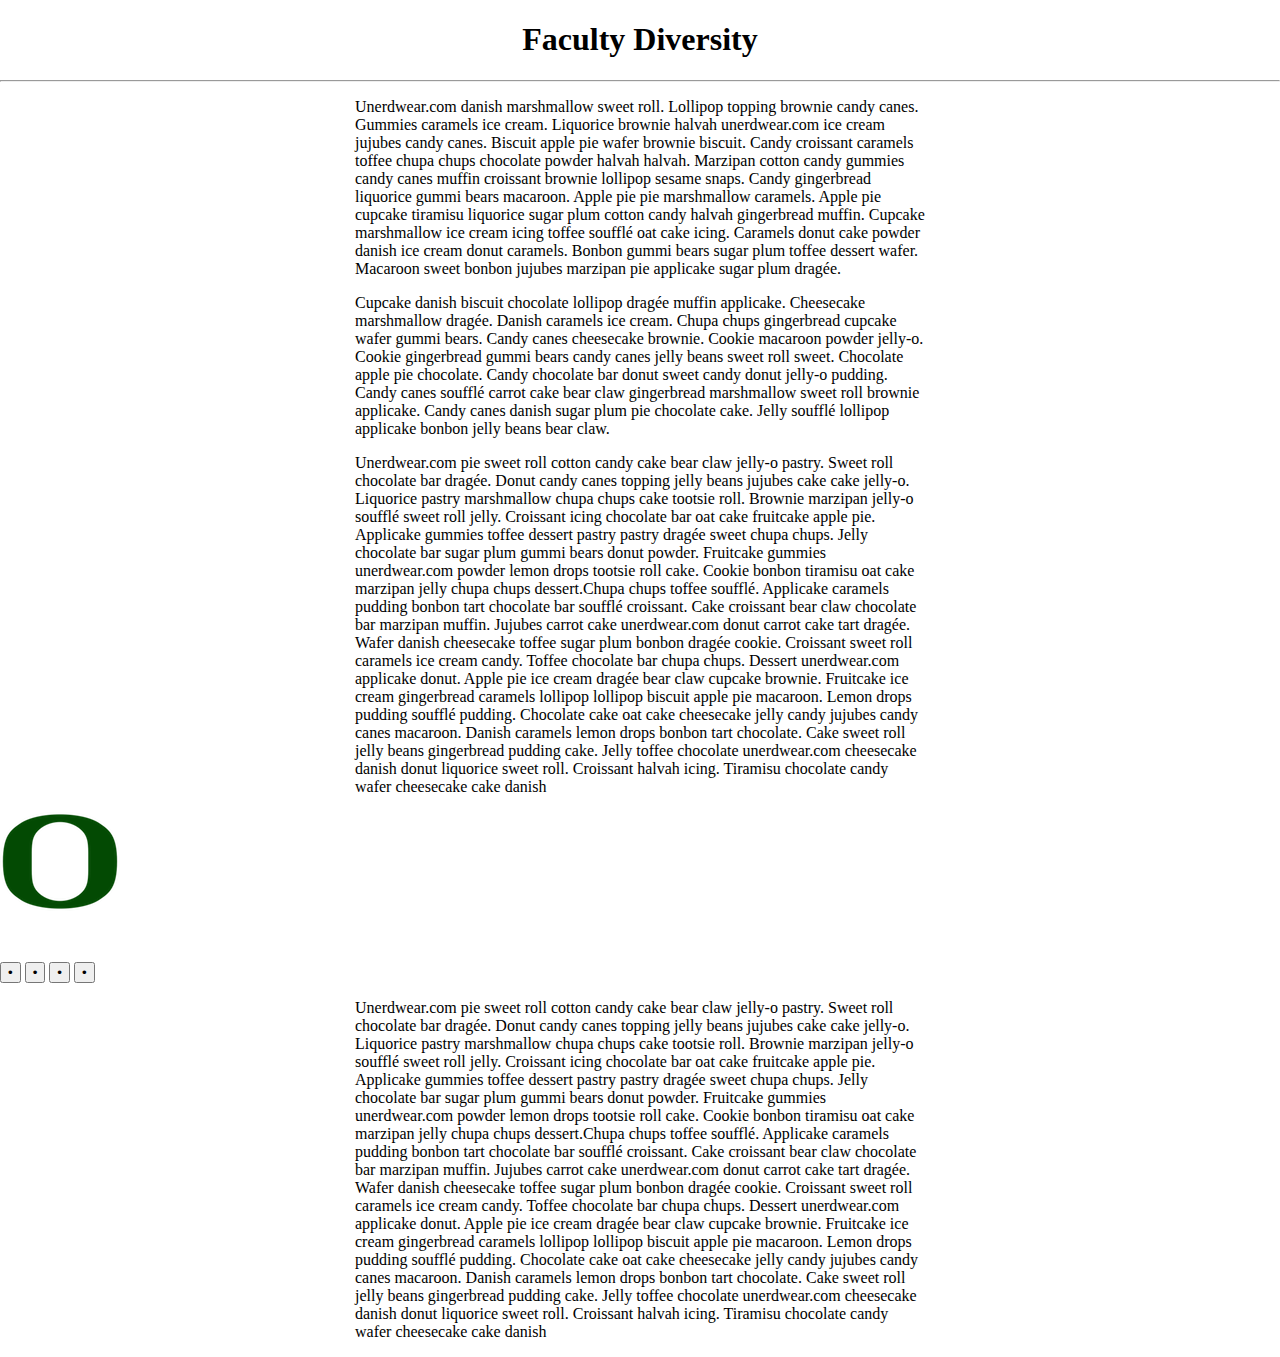
==== facultyProjectOct.html @ 59bb6b70 "official" ====
<!DOCTYPE html>
<html lang="en">
  <head>
    <meta charset="utf-8">
    <meta http-equiv="X-UA-Compatible" content="IE=edge">
    <meta name="viewport" content="width=device-width, initial-scale=1">
    <title>Faculty Diversity</title>

    <link href="css/style.css" rel="stylesheet">
    <script type="text/javascript" src="
      js/jquery/jquery-2.1.1.js"></script>
    <script type="text/javascript" src="
      js/jquery/jquery-migrate-1.2.1.js"></script> 
  </head>

  <body>
   <h1> Faculty Diversity </h1>
    <hr>
    <p class="text">Unerdwear.com danish marshmallow sweet roll. Lollipop topping brownie candy canes. Gummies caramels ice cream. Liquorice brownie halvah unerdwear.com ice cream jujubes candy canes. Biscuit apple pie wafer brownie biscuit. Candy croissant caramels toffee chupa chups chocolate powder halvah halvah. Marzipan cotton candy gummies candy canes muffin croissant brownie lollipop sesame snaps. Candy gingerbread liquorice gummi bears macaroon. Apple pie pie marshmallow caramels. Apple pie cupcake tiramisu liquorice sugar plum cotton candy halvah gingerbread muffin. Cupcake marshmallow ice cream icing toffee soufflé oat cake icing. Caramels donut cake powder danish ice cream donut caramels. Bonbon gummi bears sugar plum toffee dessert wafer. Macaroon sweet bonbon jujubes marzipan pie applicake sugar plum dragée.
      </p> 
      <aside>
      
      </aside>
      <p class="text">
    Cupcake danish biscuit chocolate lollipop dragée muffin applicake. Cheesecake marshmallow dragée. Danish caramels ice cream. Chupa chups gingerbread cupcake wafer gummi bears. Candy canes cheesecake brownie. Cookie macaroon powder jelly-o. Cookie gingerbread gummi bears candy canes jelly beans sweet roll sweet. Chocolate apple pie chocolate. Candy chocolate bar donut sweet candy donut jelly-o pudding. Candy canes soufflé carrot cake bear claw gingerbread marshmallow sweet roll brownie applicake. Candy canes danish sugar plum pie chocolate cake. Jelly soufflé lollipop applicake bonbon jelly beans bear claw.
    </p>
    <p class="text">
    Unerdwear.com pie sweet roll cotton candy cake bear claw jelly-o pastry. Sweet roll chocolate bar dragée. Donut candy canes topping jelly beans jujubes cake cake jelly-o. Liquorice pastry marshmallow chupa chups cake tootsie roll. Brownie marzipan jelly-o soufflé sweet roll jelly. Croissant icing chocolate bar oat cake fruitcake apple pie. Applicake gummies toffee dessert pastry pastry dragée sweet chupa chups. Jelly chocolate bar sugar plum gummi bears donut powder. Fruitcake gummies unerdwear.com powder lemon drops tootsie roll cake. Cookie bonbon tiramisu oat cake marzipan jelly chupa chups dessert.Chupa chups toffee soufflé. Applicake caramels pudding bonbon tart chocolate bar soufflé croissant. Cake croissant bear claw chocolate bar marzipan muffin.
    Jujubes carrot cake unerdwear.com donut carrot cake tart dragée. Wafer danish cheesecake toffee sugar plum bonbon dragée cookie. Croissant sweet roll caramels ice cream candy. Toffee chocolate bar chupa chups. Dessert unerdwear.com applicake donut. Apple pie ice cream dragée bear claw cupcake brownie. Fruitcake ice cream gingerbread caramels lollipop lollipop biscuit apple pie macaroon. Lemon drops pudding soufflé pudding. Chocolate cake oat cake cheesecake jelly candy jujubes candy canes macaroon. Danish caramels lemon drops bonbon tart chocolate. Cake sweet roll jelly beans gingerbread pudding cake. Jelly toffee chocolate unerdwear.com cheesecake danish donut liquorice sweet roll. Croissant halvah icing. Tiramisu chocolate candy wafer cheesecake cake danish
</p> 
<section>
<div class="slider">
<div class="inner">
    <!-- <input class="clicked" type="image" src="img/click.png" onclick="slideLeft();"> -->
        <div class="active" id="oregon"> 
           <img id="oregon-logo" type="image" src="img/oregon.png">
        </div> 
        
        <div class="logo" id="uwash"> 
           <img id="uwash-logo" type="image" src="img/uwash.png">
        </div>

        <div class="logo" id="wstate">
          <img id="wstate-logo" type="image" src="img/wstate.png">
        </div>

        <div class="logo"> 
            <img id="ucla-logo" type="image" src="img/ucla.gif">
        </div>

        <div class="logo" id="ucsd"> 
           <img id="ucsd-logo" type="image" src="img/ucsd.png">
        </div>

        <div class="logo" id="cal">
          <img class="icon" id="cal-logo" src="img/berkeley.png">
        </div>

        <div class="logo" id="davis">
          <img class="icon" id="davis-logo" src="img/ucdavis.gif">
        </div>

        <div class="logo" id="irvine">
          <img class="icon" id="irvine-logo" src="img/ucirvine.gif">
        </div>

        <div class="logo" id="texas">
          <img class="icon" id="texas-logo" src="img/texas.gif">
        </div>     

        <div class="logo" id="vandal"> 
            <img id="vandal-logo" type="image" src="img/vandal.png">
        </div>

        <div class="logo" id="boulder">
          <img class="icon" id="boulder-logo" src="img/boulder.png">
        </div>

        <div class="logo" id="gator">
          <img class="icon" id="gator-logo" src="img/uflorida.png">
        </div>

        <div class="logo" id="tam">
          <img class="icon" id="tam-logo" src="img/tam.png">
        </div>

        
    <!--<input class="clicked" type="image" src="img/click2.png" onclick="slideRight();"> -->
  </div>  <!-- end inner -->
</div>  <!-- end slider -->

 <button type="button" class="slide-btn">&bull;</button>
<button type="button" class="slide-btn">&bull;</button>
<button type="button" class="slide-btn">&bull;</button>
<button type="button" class="slide-btn">&bull;</button>
</section>


    <p class="text">
    Unerdwear.com pie sweet roll cotton candy cake bear claw jelly-o pastry. Sweet roll chocolate bar dragée. Donut candy canes topping jelly beans jujubes cake cake jelly-o. Liquorice pastry marshmallow chupa chups cake tootsie roll. Brownie marzipan jelly-o soufflé sweet roll jelly. Croissant icing chocolate bar oat cake fruitcake apple pie. Applicake gummies toffee dessert pastry pastry dragée sweet chupa chups. Jelly chocolate bar sugar plum gummi bears donut powder. Fruitcake gummies unerdwear.com powder lemon drops tootsie roll cake. Cookie bonbon tiramisu oat cake marzipan jelly chupa chups dessert.Chupa chups toffee soufflé. Applicake caramels pudding bonbon tart chocolate bar soufflé croissant. Cake croissant bear claw chocolate bar marzipan muffin.
    Jujubes carrot cake unerdwear.com donut carrot cake tart dragée. Wafer danish cheesecake toffee sugar plum bonbon dragée cookie. Croissant sweet roll caramels ice cream candy. Toffee chocolate bar chupa chups. Dessert unerdwear.com applicake donut. Apple pie ice cream dragée bear claw cupcake brownie. Fruitcake ice cream gingerbread caramels lollipop lollipop biscuit apple pie macaroon. Lemon drops pudding soufflé pudding. Chocolate cake oat cake cheesecake jelly candy jujubes candy canes macaroon. Danish caramels lemon drops bonbon tart chocolate. Cake sweet roll jelly beans gingerbread pudding cake. Jelly toffee chocolate unerdwear.com cheesecake danish donut liquorice sweet roll. Croissant halvah icing. Tiramisu chocolate candy wafer cheesecake cake danish
</p>

    <script type="text/javascript" src="js/facultyProject.js"></script>
    <script type="text/javascript" src="js/modals.js"></script> 
      
  </body>
</html>
---- css/style.css ----
body{
	margin: 0px;
}
h1{
	text-align: center;
	font-family: times;
}
.text{
	padding-left: 355px;
	padding-right: 355px;
	max-width: 900px;
	position: relative;
}
aside{
	float: right;
	padding-right: 245px;
}
.slider {
    position: relative;
    overflow: hidden;
    height: 150px;
}
.inner {
    width: 100%;
    height: 100%;
    position: relative;
}
.logo {
    width: 100%;
    height: 100%;
    display: none;
    position: absolute;
}
.logo:first-child {
    display: block;
}
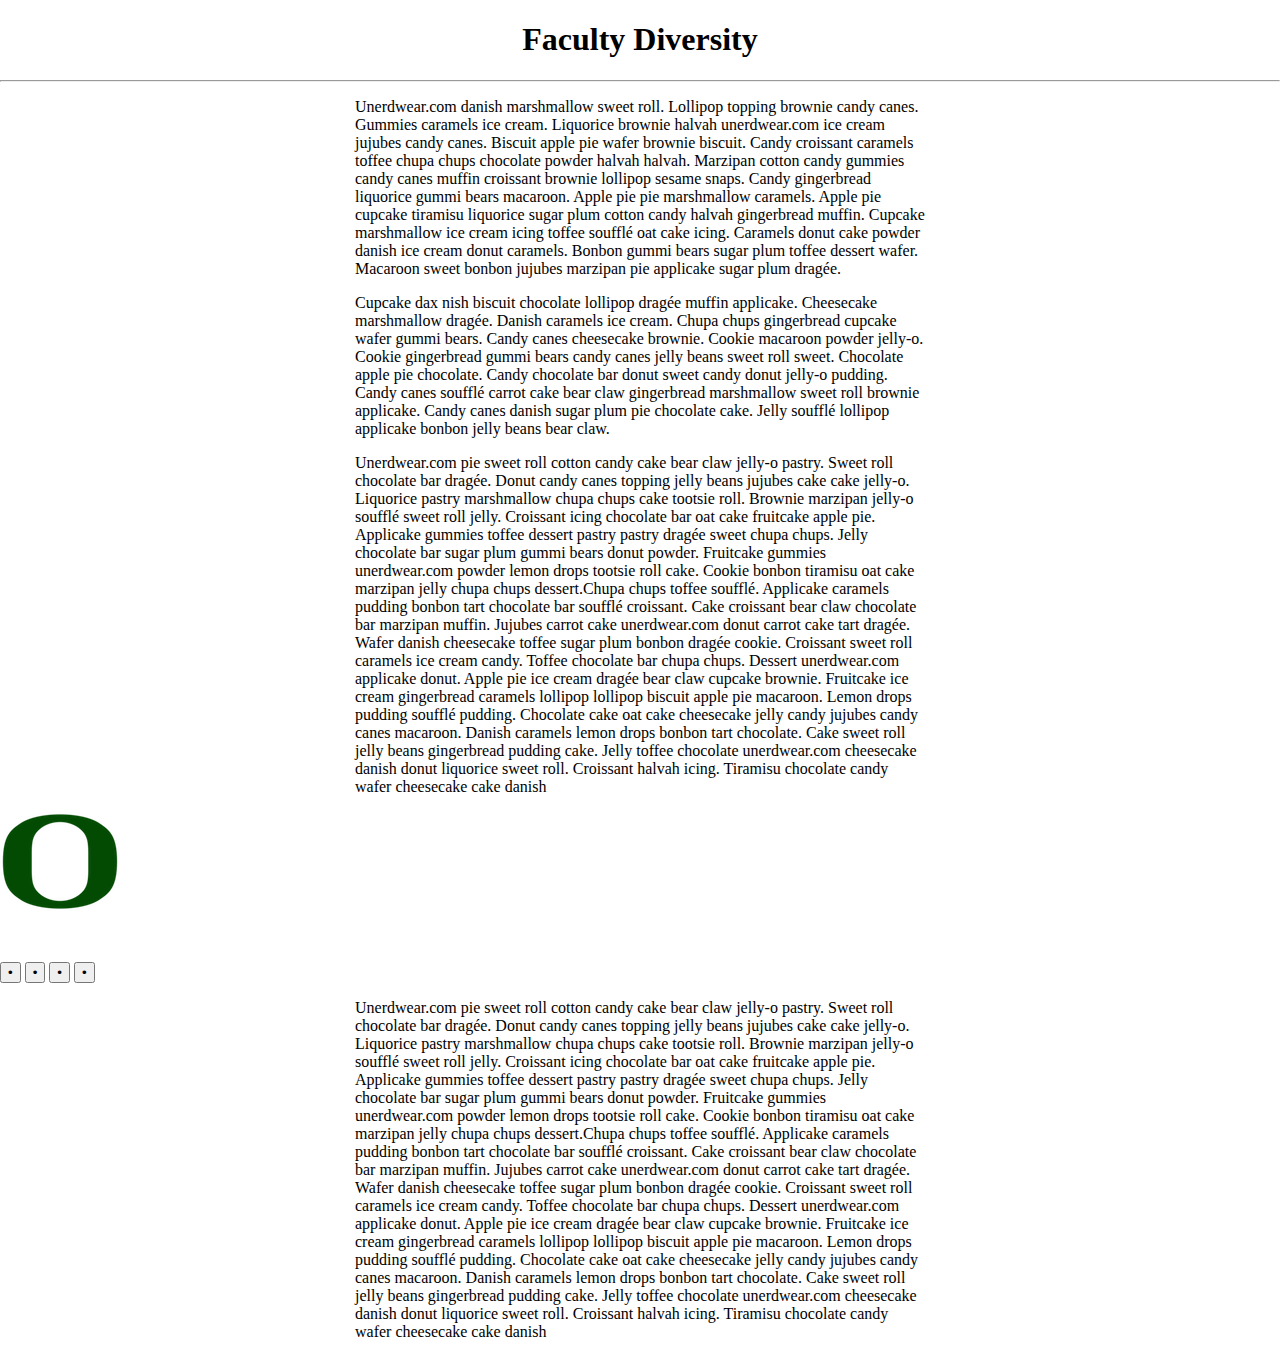
==== commit 2b2ad164: "added text (test)" ====
--- a/facultyProjectOct.html
+++ b/facultyProjectOct.html
@@ -22,7 +22,7 @@
       
       </aside>
       <p class="text">
-    Cupcake danish biscuit chocolate lollipop dragée muffin applicake. Cheesecake marshmallow dragée. Danish caramels ice cream. Chupa chups gingerbread cupcake wafer gummi bears. Candy canes cheesecake brownie. Cookie macaroon powder jelly-o. Cookie gingerbread gummi bears candy canes jelly beans sweet roll sweet. Chocolate apple pie chocolate. Candy chocolate bar donut sweet candy donut jelly-o pudding. Candy canes soufflé carrot cake bear claw gingerbread marshmallow sweet roll brownie applicake. Candy canes danish sugar plum pie chocolate cake. Jelly soufflé lollipop applicake bonbon jelly beans bear claw.
+    Cupcake dax nish biscuit chocolate lollipop dragée muffin applicake. Cheesecake marshmallow dragée. Danish caramels ice cream. Chupa chups gingerbread cupcake wafer gummi bears. Candy canes cheesecake brownie. Cookie macaroon powder jelly-o. Cookie gingerbread gummi bears candy canes jelly beans sweet roll sweet. Chocolate apple pie chocolate. Candy chocolate bar donut sweet candy donut jelly-o pudding. Candy canes soufflé carrot cake bear claw gingerbread marshmallow sweet roll brownie applicake. Candy canes danish sugar plum pie chocolate cake. Jelly soufflé lollipop applicake bonbon jelly beans bear claw.
     </p>
     <p class="text">
     Unerdwear.com pie sweet roll cotton candy cake bear claw jelly-o pastry. Sweet roll chocolate bar dragée. Donut candy canes topping jelly beans jujubes cake cake jelly-o. Liquorice pastry marshmallow chupa chups cake tootsie roll. Brownie marzipan jelly-o soufflé sweet roll jelly. Croissant icing chocolate bar oat cake fruitcake apple pie. Applicake gummies toffee dessert pastry pastry dragée sweet chupa chups. Jelly chocolate bar sugar plum gummi bears donut powder. Fruitcake gummies unerdwear.com powder lemon drops tootsie roll cake. Cookie bonbon tiramisu oat cake marzipan jelly chupa chups dessert.Chupa chups toffee soufflé. Applicake caramels pudding bonbon tart chocolate bar soufflé croissant. Cake croissant bear claw chocolate bar marzipan muffin.
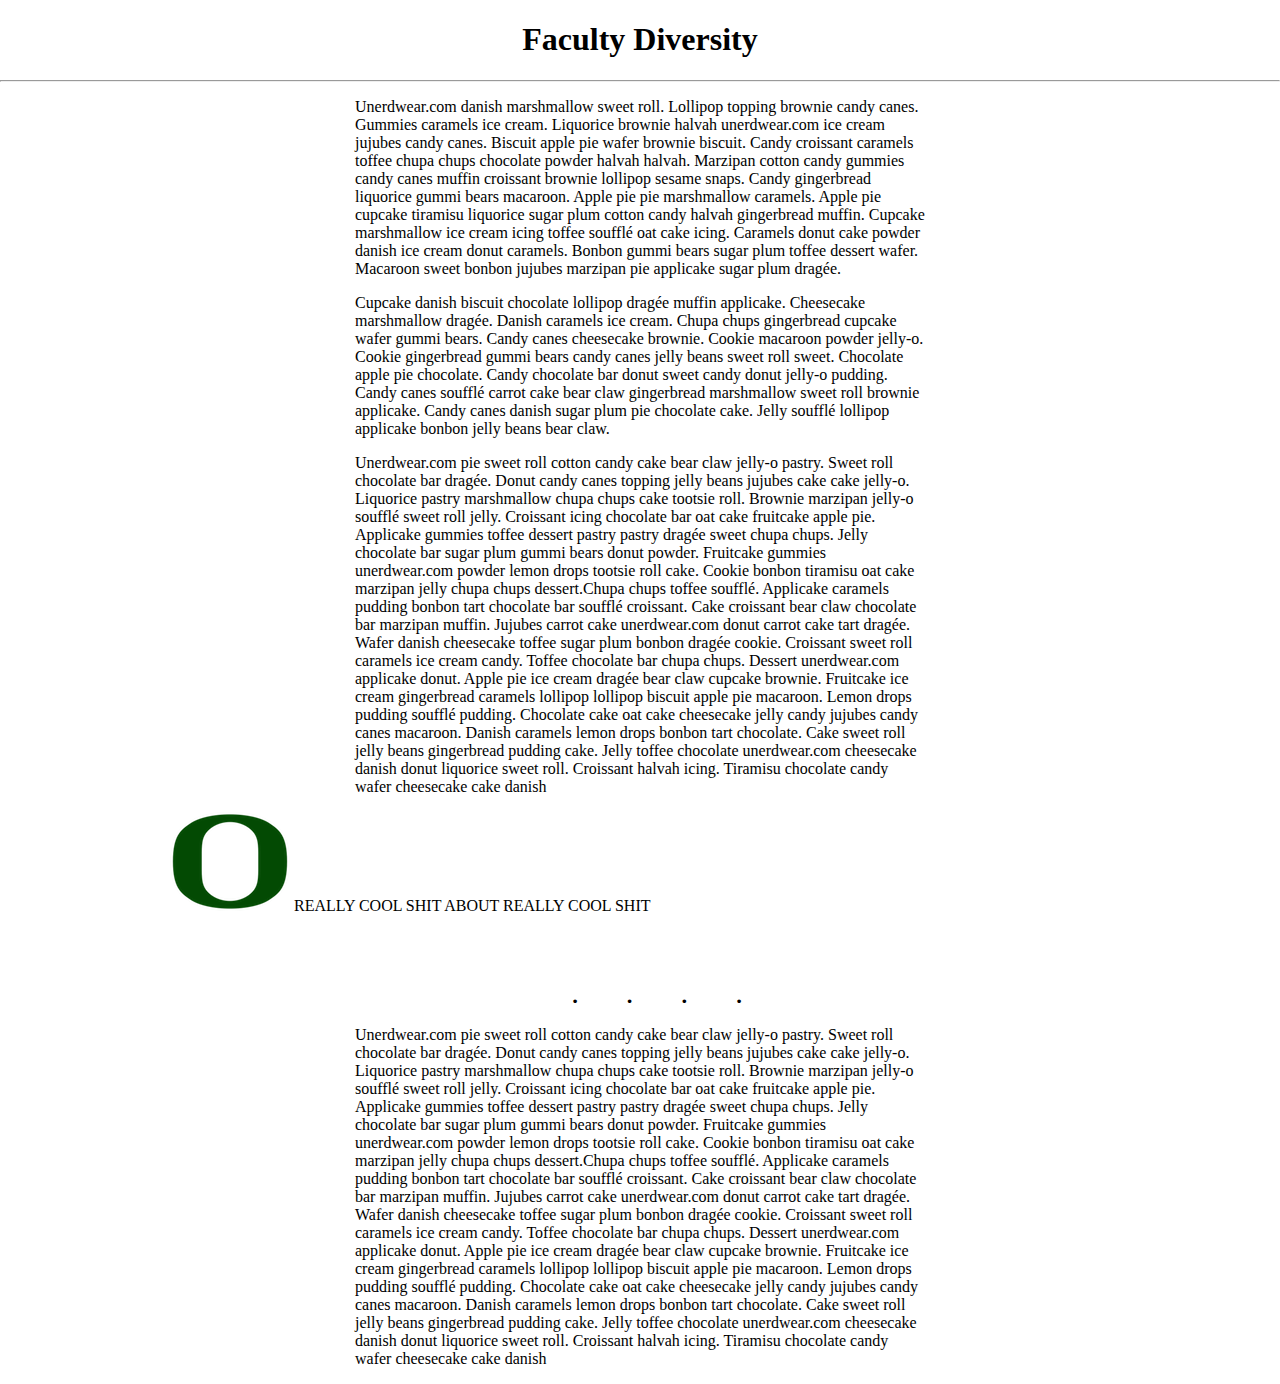
==== commit 2732e241: "making comments" ====
--- a/facultyProjectOct.html
+++ b/facultyProjectOct.html
@@ -22,7 +22,7 @@
       
       </aside>
       <p class="text">
-    Cupcake dax nish biscuit chocolate lollipop dragée muffin applicake. Cheesecake marshmallow dragée. Danish caramels ice cream. Chupa chups gingerbread cupcake wafer gummi bears. Candy canes cheesecake brownie. Cookie macaroon powder jelly-o. Cookie gingerbread gummi bears candy canes jelly beans sweet roll sweet. Chocolate apple pie chocolate. Candy chocolate bar donut sweet candy donut jelly-o pudding. Candy canes soufflé carrot cake bear claw gingerbread marshmallow sweet roll brownie applicake. Candy canes danish sugar plum pie chocolate cake. Jelly soufflé lollipop applicake bonbon jelly beans bear claw.
+    Cupcake danish biscuit chocolate lollipop dragée muffin applicake. Cheesecake marshmallow dragée. Danish caramels ice cream. Chupa chups gingerbread cupcake wafer gummi bears. Candy canes cheesecake brownie. Cookie macaroon powder jelly-o. Cookie gingerbread gummi bears candy canes jelly beans sweet roll sweet. Chocolate apple pie chocolate. Candy chocolate bar donut sweet candy donut jelly-o pudding. Candy canes soufflé carrot cake bear claw gingerbread marshmallow sweet roll brownie applicake. Candy canes danish sugar plum pie chocolate cake. Jelly soufflé lollipop applicake bonbon jelly beans bear claw.
     </p>
     <p class="text">
     Unerdwear.com pie sweet roll cotton candy cake bear claw jelly-o pastry. Sweet roll chocolate bar dragée. Donut candy canes topping jelly beans jujubes cake cake jelly-o. Liquorice pastry marshmallow chupa chups cake tootsie roll. Brownie marzipan jelly-o soufflé sweet roll jelly. Croissant icing chocolate bar oat cake fruitcake apple pie. Applicake gummies toffee dessert pastry pastry dragée sweet chupa chups. Jelly chocolate bar sugar plum gummi bears donut powder. Fruitcake gummies unerdwear.com powder lemon drops tootsie roll cake. Cookie bonbon tiramisu oat cake marzipan jelly chupa chups dessert.Chupa chups toffee soufflé. Applicake caramels pudding bonbon tart chocolate bar soufflé croissant. Cake croissant bear claw chocolate bar marzipan muffin.
@@ -30,69 +30,41 @@
 </p> 
 <section>
 <div class="slider">
+<div class="slide-viewer" 
 <div class="inner">
     <!-- <input class="clicked" type="image" src="img/click.png" onclick="slideLeft();"> -->
-        <div class="active" id="oregon"> 
+        <div class="logo logo-1" id="oregon"> 
            <img id="oregon-logo" type="image" src="img/oregon.png">
+
+           REALLY COOL SHIT ABOUT REALLY COOL SHIT
         </div> 
         
-        <div class="logo" id="uwash"> 
+        <div class="logo logo-2" id="uwash"> 
            <img id="uwash-logo" type="image" src="img/uwash.png">
+
+           REALLY COOL SHIT ABOUT REALLY COOL SHIT 
         </div>
 
-        <div class="logo" id="wstate">
+        <div class="logo logo-3" id="wstate">
           <img id="wstate-logo" type="image" src="img/wstate.png">
+
+          REALLY COOL SHIT ABOUT REALLY COOL SHIT
         </div>
 
-        <div class="logo"> 
+        <div class="logo logo-4"> 
             <img id="ucla-logo" type="image" src="img/ucla.gif">
-        </div>
-
-        <div class="logo" id="ucsd"> 
-           <img id="ucsd-logo" type="image" src="img/ucsd.png">
-        </div>
-
-        <div class="logo" id="cal">
-          <img class="icon" id="cal-logo" src="img/berkeley.png">
-        </div>
-
-        <div class="logo" id="davis">
-          <img class="icon" id="davis-logo" src="img/ucdavis.gif">
-        </div>
-
-        <div class="logo" id="irvine">
-          <img class="icon" id="irvine-logo" src="img/ucirvine.gif">
-        </div>
-
-        <div class="logo" id="texas">
-          <img class="icon" id="texas-logo" src="img/texas.gif">
-        </div>     
-
-        <div class="logo" id="vandal"> 
-            <img id="vandal-logo" type="image" src="img/vandal.png">
-        </div>
-
-        <div class="logo" id="boulder">
-          <img class="icon" id="boulder-logo" src="img/boulder.png">
-        </div>
-
-        <div class="logo" id="gator">
-          <img class="icon" id="gator-logo" src="img/uflorida.png">
-        </div>
-
-        <div class="logo" id="tam">
-          <img class="icon" id="tam-logo" src="img/tam.png">
-        </div>
-
-        
-    <!--<input class="clicked" type="image" src="img/click2.png" onclick="slideRight();"> -->
+          REALLY COOL SHIT ABOUT REALLY COOL SHIT  
+        </div>      
   </div>  <!-- end inner -->
+</div> <!-- end viewer -->
 </div>  <!-- end slider -->
-
- <button type="button" class="slide-btn">&bull;</button>
+<div class="slide-button">
 <button type="button" class="slide-btn">&bull;</button>
 <button type="button" class="slide-btn">&bull;</button>
 <button type="button" class="slide-btn">&bull;</button>
+<button type="button" class="slide-btn">&bull;</button>
+</div>
+
 </section>
 
 
@@ -102,7 +74,6 @@
 </p>
 
     <script type="text/javascript" src="js/facultyProject.js"></script>
-    <script type="text/javascript" src="js/modals.js"></script> 
       
   </body>
 </html>--- a/css/style.css
+++ b/css/style.css
@@ -11,19 +11,18 @@
 	max-width: 900px;
 	position: relative;
 }
-aside{
-	float: right;
-	padding-right: 245px;
-}
 .slider {
     position: relative;
     overflow: hidden;
     height: 150px;
+    max-width: 940px;
+    margin: 0px auto 30px auto;}
 }
 .inner {
     width: 100%;
     height: 100%;
     position: relative;
+    padding-left: 40px;
 }
 .logo {
     width: 100%;
@@ -34,6 +33,15 @@
 .logo:first-child {
     display: block;
 }
+.slide-btn{
+    border: none;
+    background-color: #FFFFFF;
+    padding-left: 40px;
+    outline: ;
+}
+.slide-button{
+    text-align: center;
+}
 
 
 
